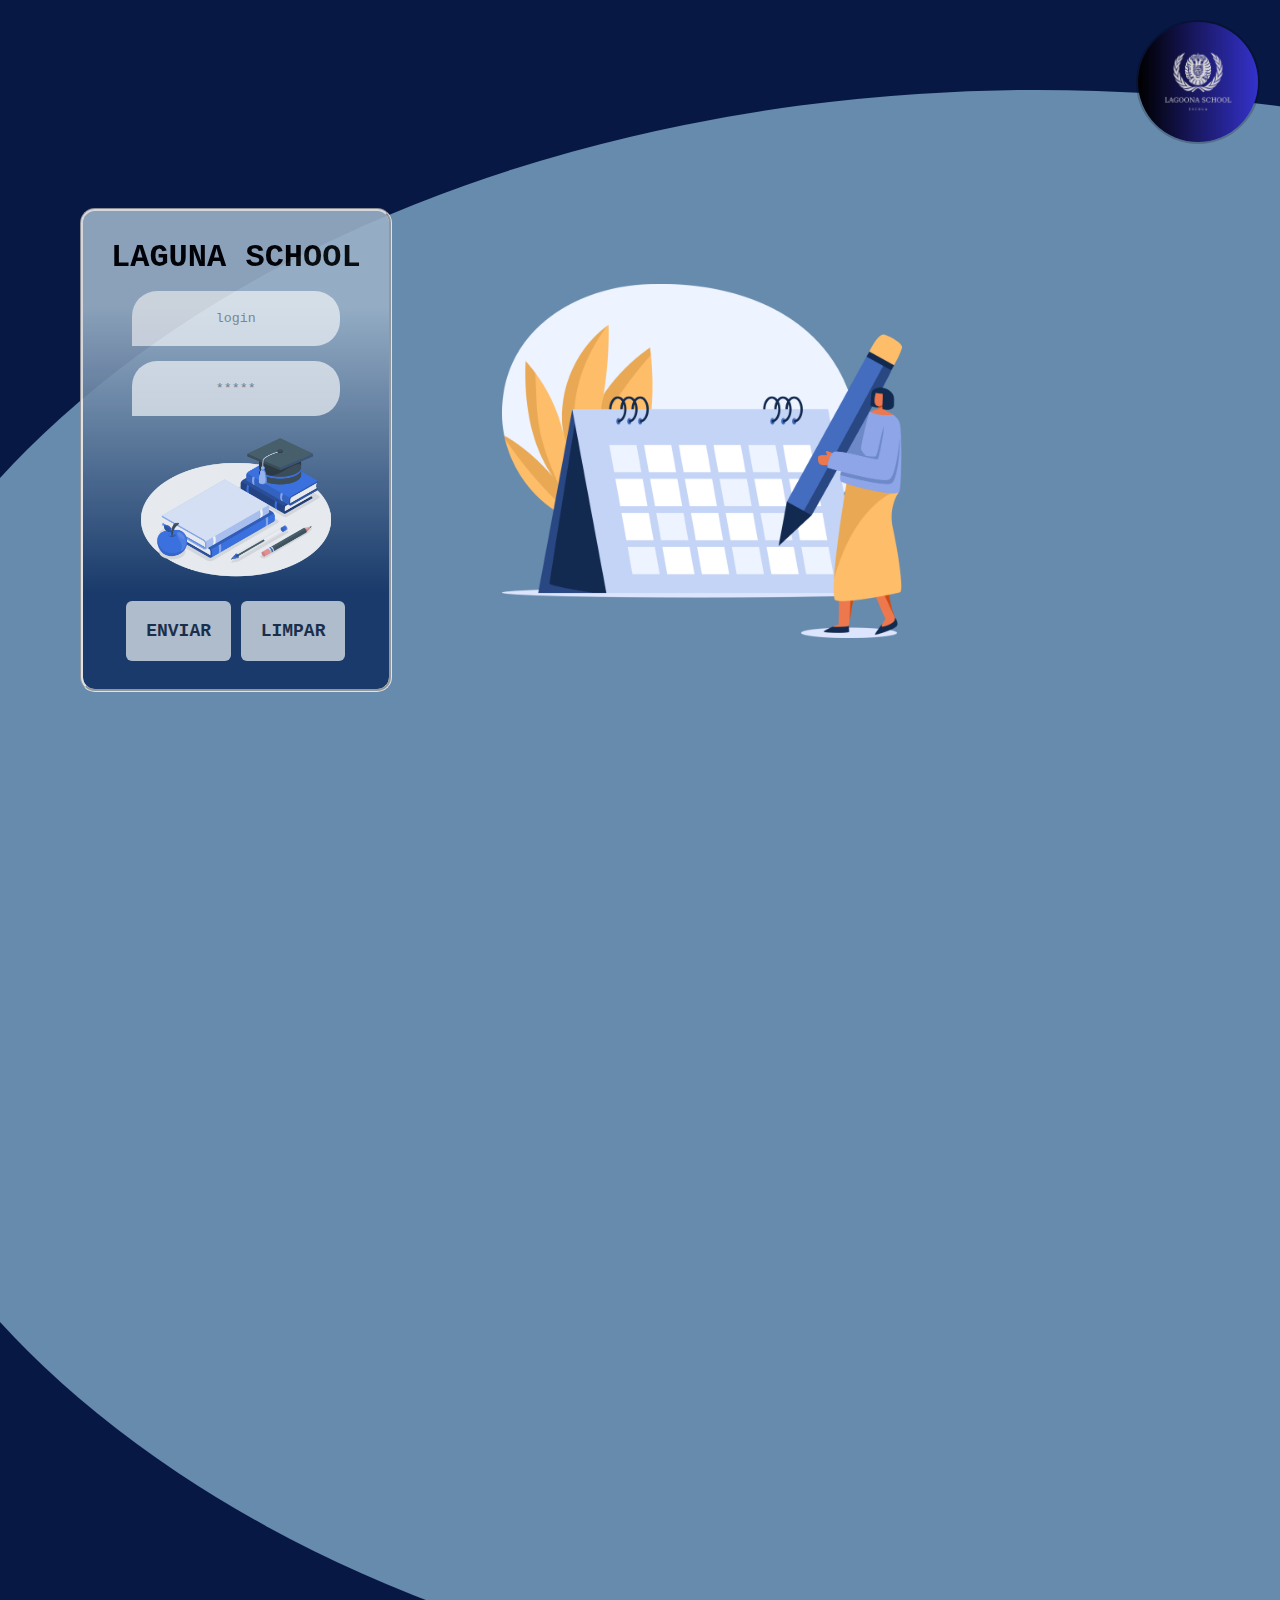
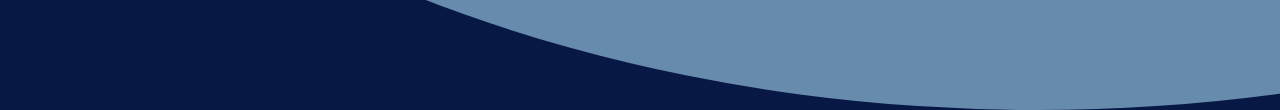
==== login/index.html @ 091b04b0 "Página de Login inicial" ====
<!DOCTYPE html> <html lang="pt-br">

<head>
    <meta charset="UTF-8">
    <meta http-equiv="X-UA-Compatible" content="IE=edge">
    <meta name="viewport" content="width=device-width, initial-scale=1.0">
    <title>Login - Laguna School</title>
    <link rel="stylesheet" href="style.css">
    <link rel="icon" type="image/x-icon" href="../img/favicon.png">
</head>

<body>
    <!-- Logo da escola -->
    <img src="../img/logo.png" id="logo">

    <form class="cadastro" action="file:///E:/senas/projeto_final/itens/block.html">
        <h1>LAGUNA SCHOOL</h1>

        <input class="typer" type="text" name="nome" placeholder="login">
        <input class="typer" type="password" name="senha" placeholder="*****">

        <img  id="img-2" src="../img/livros_escolares.png">

        <div id="caixa-botao">
            <input type="submit" value="ENVIAR">
            <input type="reset"  value="LIMPAR">
        </div>
    </form>
    
    <div id="extras">
        <img id="img-1" src="../img/fundo_agenda.webp">
    </div>
</body>

</html>
---- login/style.css ----
* {
    font-family: 'Courier New', Courier, monospace;
    text-align: center;

    /* Remove as bordas de todos os elementos */
    margin: 0;
    padding: 0;
}

body {
    background-repeat: no-repeat;
    background-size: cover;
    background-position: 50%;

    background-color: #081844;

    height: 100vh;

    display: flex;
    align-items: center;

    overflow: hidden;
}

.cadastro {
    margin-left: 80px;

    padding: 28px;

    display: flex;
    flex-direction: column;
    align-items: center;

    background-image: linear-gradient(to top, #113263 20%, rgb(154, 177, 199) 80%);
    opacity: .9;

    border-radius: 15px;
    border: 3;
    border-style: groove;
}


.typer {
    background-color: rgb(255, 255, 255);
    border: 0;
    opacity: .7;

    padding: 20px;
    border-radius: 25px;
    border-bottom-left-radius: 0px;

    margin-top: 15px;
}

#img-2 {
    width: 200px;

    margin-top: 20px;
    margin-bottom: 20px;
}

#extras {
    background-color: rgb(102, 139, 173);

    position: absolute;
    transform: translate( -60%, -50% );
    left: 100%;
    top: 100%;
    z-index: -5;

    display: flex;

    height: 180%;
    aspect-ratio: 3/2;

    border-radius: 50%;
}

#img-1 {
    width: 400px;
    height: fit-content;

    margin-left: 28%;
    margin-top: 8%;
}

input[type="submit"], input[type="reset"] {
    padding: 20px;

    background-color: rgb(255, 255, 255);
    opacity: .7;

    border-radius: 6px;
    border: 0;

    color: rgb(22, 31, 51);
    font-size: 18px;
    font-weight: bolder;
    position: relative;
}

#logo {
    /* Borda circular da logo */
    border-radius: 100%;
    border: 2px rgba( 0, 0, 0, 0.2 ) solid;

    /* Tamanho da imagem */
    width: 120px;

    /* Posicionamento da logo */
    position: absolute;
    right: 20px;
    top: 20px;

    /* Animação de crescer quando o maus passa por cima */
    transition: width 400ms;
}

#logo:hover {
    width: 200px;
}
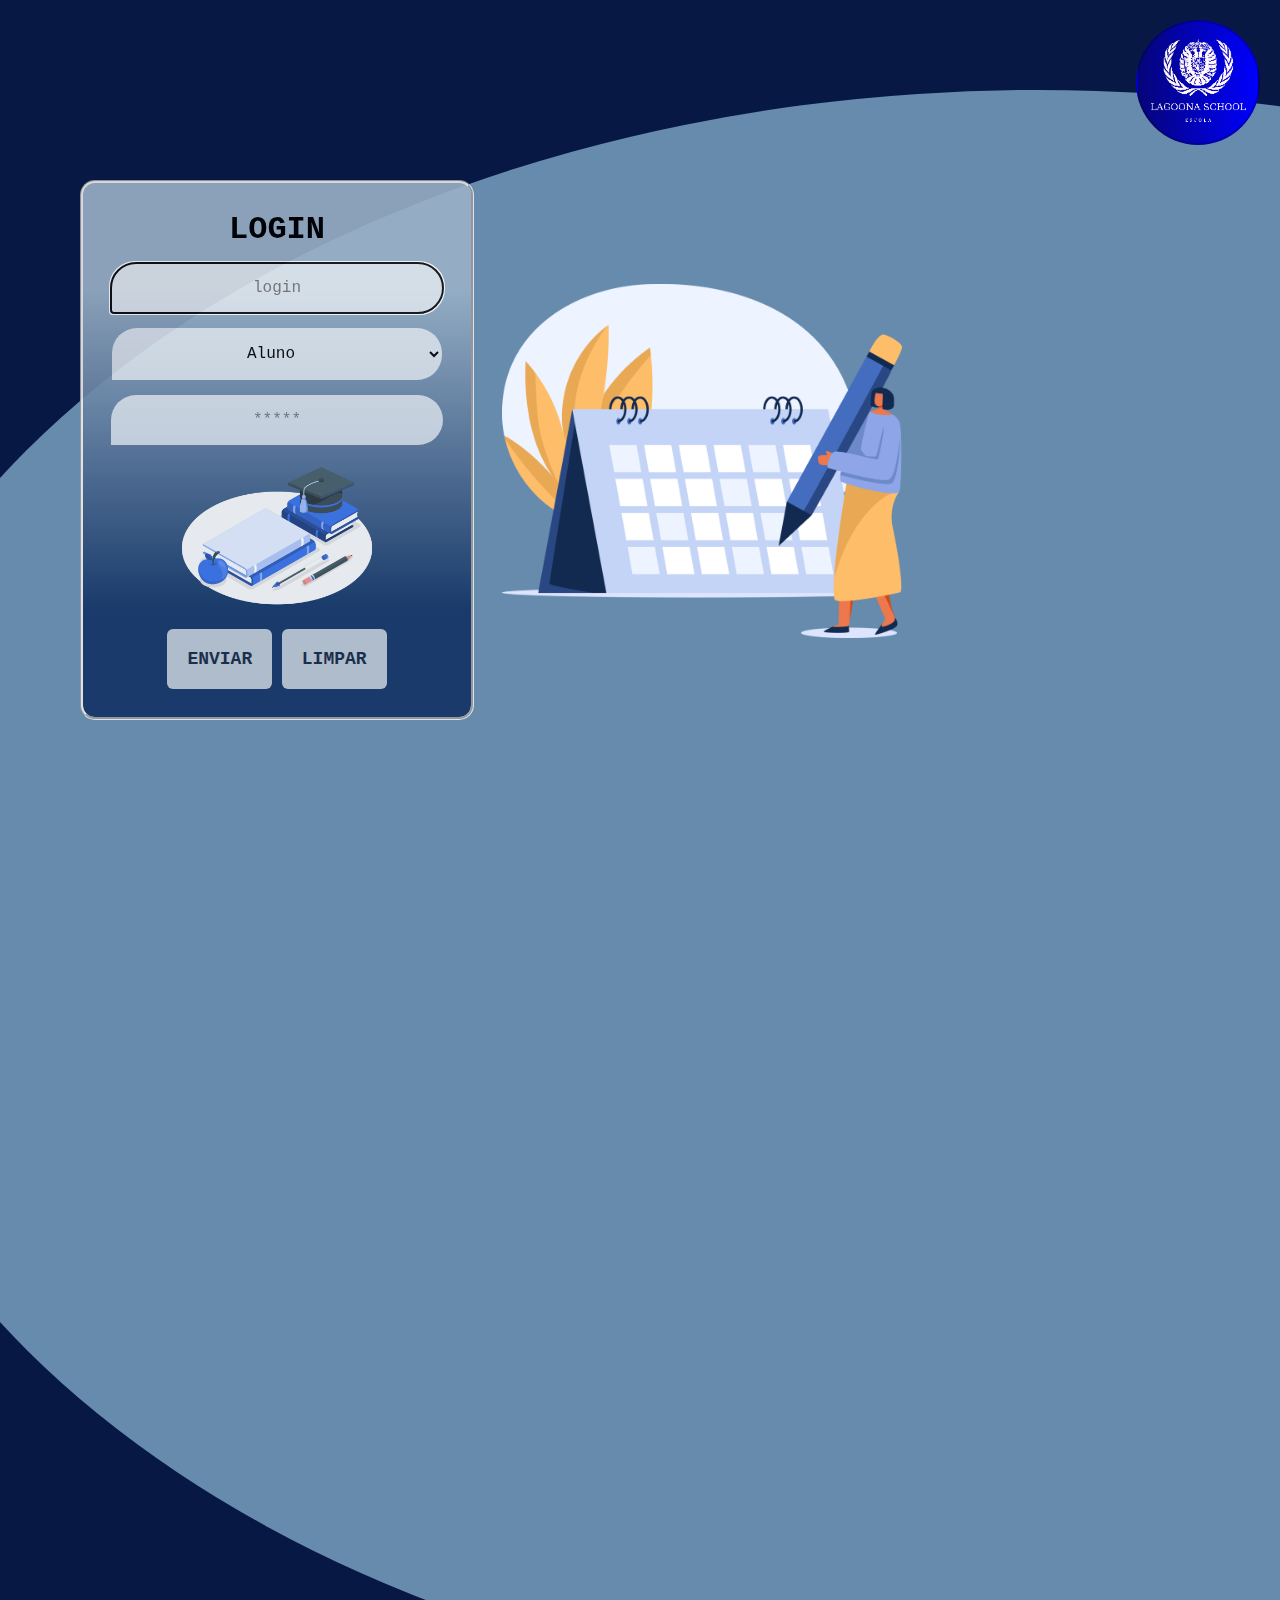
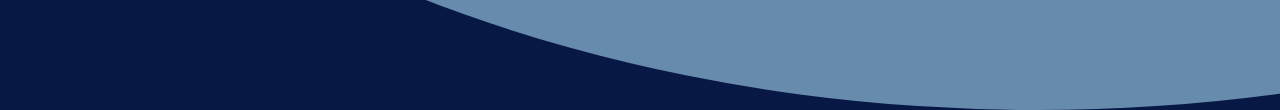
==== commit 05861abf: "Atualização da página de Login" ====
--- a/login/index.html
+++ b/login/index.html
@@ -10,14 +10,20 @@
 </head>
 
 <body>
-    <!-- Logo da escola -->
     <img src="../img/logo.png" id="logo">
 
-    <form class="cadastro" action="file:///E:/senas/projeto_final/itens/block.html">
-        <h1>LAGUNA SCHOOL</h1>
+    <form id="cadastro" class="cadastro" action="/usuario/aluno/index.html">
+        <h1>LOGIN</h1>
 
-        <input class="typer" type="text" name="nome" placeholder="login">
-        <input class="typer" type="password" name="senha" placeholder="*****">
+        <input class="texto" type="text" name="nome" placeholder="login" autofocus>
+
+        <select id="cargo" class="texto" style="width:330px;" oninput="mudar_opcao()" >
+            <option value="aluno" selected>Aluno</option>
+            <option value="professor">Professor</option>
+            <option value="representante_de_sala">Representante de Sala</option>
+        </select>
+
+        <input class="texto" type="password" name="senha" placeholder="*****">
 
         <img  id="img-2" src="../img/livros_escolares.png">
 
@@ -30,6 +36,8 @@
     <div id="extras">
         <img id="img-1" src="../img/fundo_agenda.webp">
     </div>
+
+    <script src="script.js"></script>
 </body>
 
 </html>
--- a/login/style.css
+++ b/login/style.css
@@ -1,4 +1,5 @@
 * {
+    /* fonte ( Courier new ) e centralização */
     font-family: 'Courier New', Courier, monospace;
     text-align: center;
 
@@ -40,12 +41,15 @@
 }
 
 
-.typer {
-    background-color: rgb(255, 255, 255);
+.texto {
+    background-color: rgba(255, 255, 255,0.7);
     border: 0;
-    opacity: .7;
 
-    padding: 20px;
+    font-size: 16px;
+
+    width: 300px;
+
+    padding: 16px;
     border-radius: 25px;
     border-bottom-left-radius: 0px;
 
@@ -104,6 +108,8 @@
     border-radius: 100%;
     border: 2px rgba( 0, 0, 0, 0.2 ) solid;
 
+    background-image: linear-gradient( to right, rgb(5, 5, 121), blue );
+
     /* Tamanho da imagem */
     width: 120px;
 
@@ -111,11 +117,4 @@
     position: absolute;
     right: 20px;
     top: 20px;
-
-    /* Animação de crescer quando o maus passa por cima */
-    transition: width 400ms;
-}
-
-#logo:hover {
-    width: 200px;
-}
+}